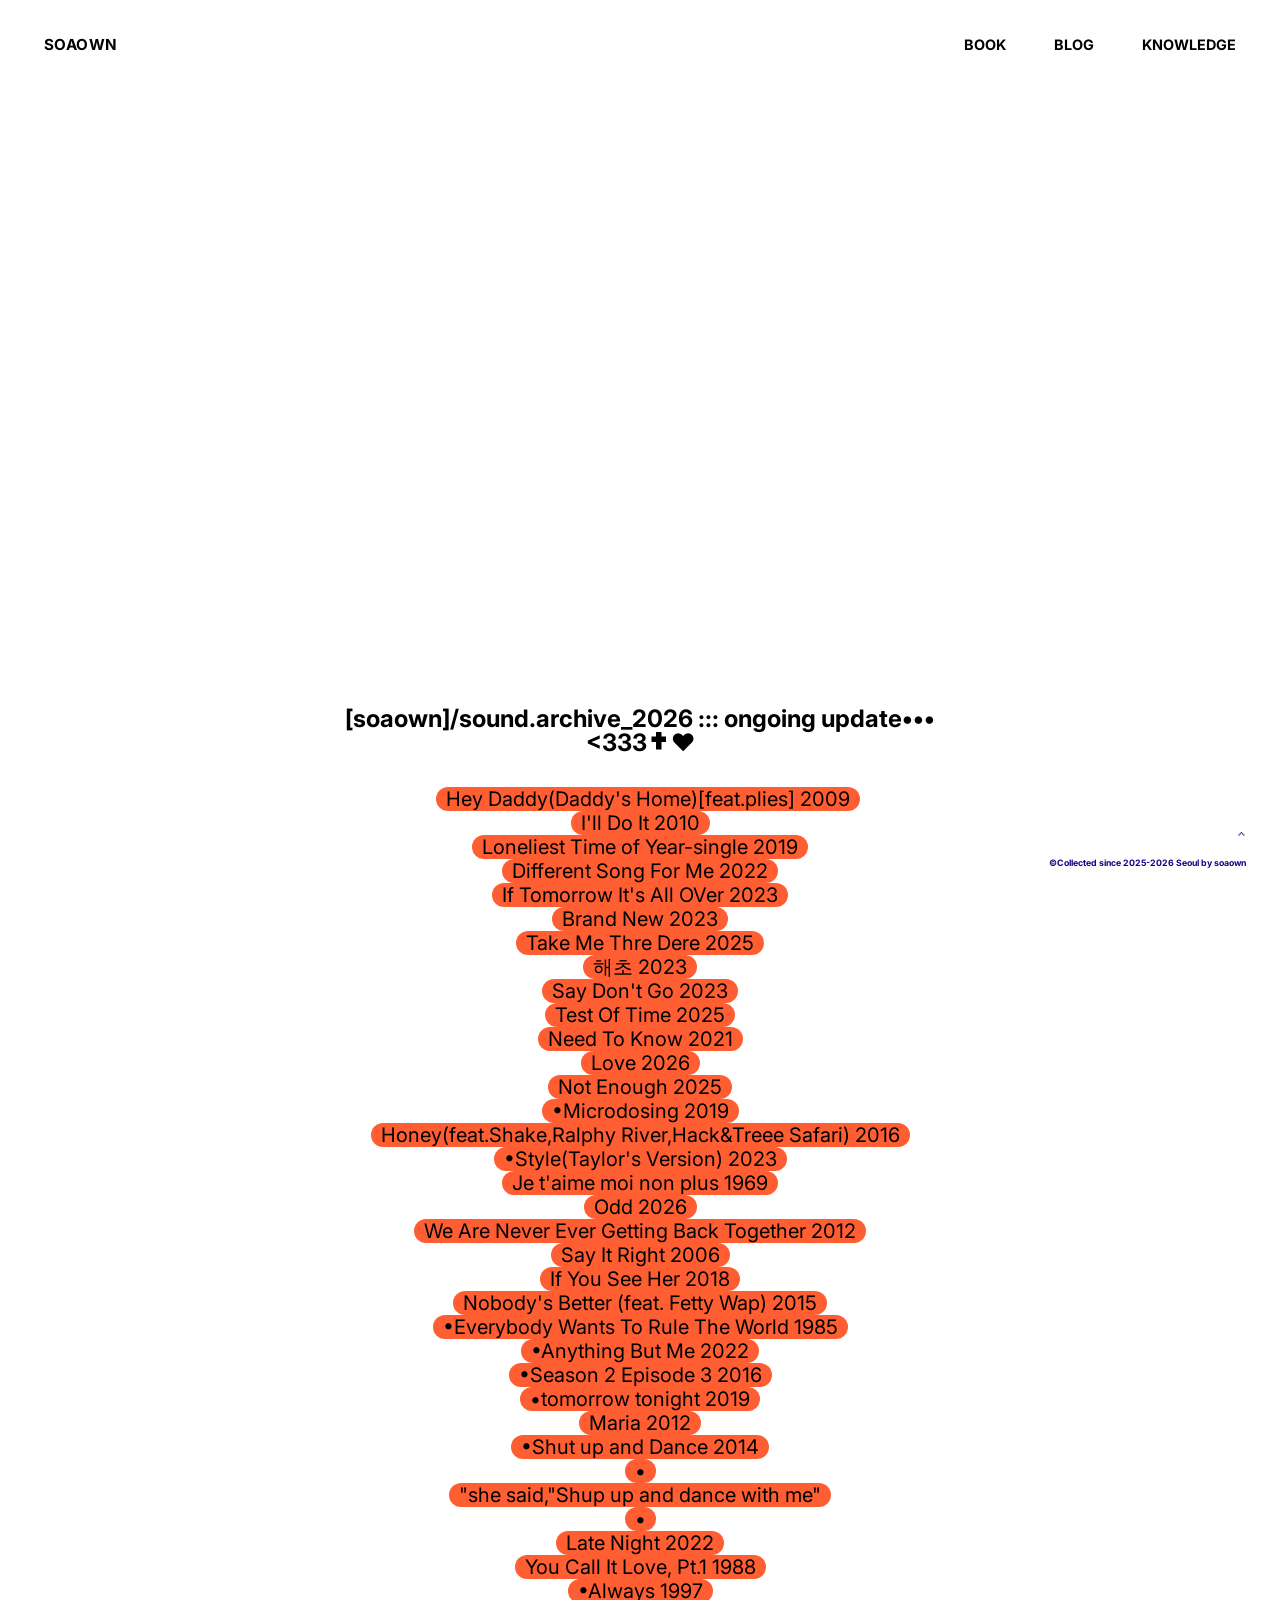
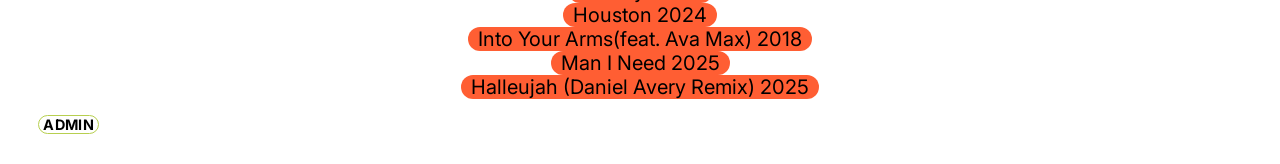
==== index.html @ d0f10136 "know 잠금" ====
<!DOCTYPE html>
<html lang="ko">

<head>
  <meta charset="UTF-8">
  <meta name="viewport" content="width=device-width, initial-scale=1.0">
  <title>SOAOWN</title>
  <link rel="preconnect" href="https://fonts.googleapis.com">
  <link rel="preconnect" href="https://fonts.gstatic.com" crossorigin>
  <link href="https://fonts.googleapis.com/css2?family=Inter:wght@400;500;600&display=swap" rel="stylesheet">
  <link rel="stylesheet" href="style.css">
</head>

<body>

  <header>
    <p class="site-title">
      <a href="index.html">SOAOWN</a>
    </p>
    <nav>
      <ul>
        <li><a href="book.html">BOOK</a></li>
        <li><a href="blog.html">BLOG</a></li>
        <li><a href="knowledge.html" onclick="guardKnowledge(event)">KNOWLEDGE</a></li>
      </ul>
    </nav>
  </header>

  <main>
    <div class="profile-section">
      <iframe class="music-video" src="https://www.youtube.com/embed/5ldiB3pgEKY" title="YouTube video player"
        frameborder="0" allowfullscreen>
      </iframe>
    </div>
  </main>

  <div id="log-container"></div>

  <script>
    fetch("log.html")
      .then(res => res.text())
      .then(data => {
        document.getElementById("log-container").innerHTML = data;
      });
  </script>

  <button class="admin-btn" onclick="openAdminPopup()">ADMIN</button>
  <script>
    const ADMIN_PASSWORD = "0310";

    function isAdminMode() {
      return localStorage.getItem("adminMode") === "true";
    }

    function applyAdminMode() {
      document.body.classList.toggle("admin-mode", isAdminMode());
    }

    function openAdminPopup() {
      const popup = document.getElementById("admin-popup") || document.getElementById("password-popup");

      if (!popup) {
        alert("ADMIN");
        return;
      }

      popup.style.display = "flex";
    }

    function closeAdminPopup() {
      const popup = document.getElementById("admin-popup") || document.getElementById("password-popup");

      if (!popup) return;

      popup.style.display = "none";
    }

    function submitAdminPassword() {
      const password = document.getElementById("admin-password-input").value;

      if (password === ADMIN_PASSWORD) {
        localStorage.setItem("adminMode", "true");
        applyAdminMode();
        closeAdminPopup();
      } else {
        openErrorPopup();
      }
    }

    function openErrorPopup() {
      document.getElementById("error-popup").style.display = "flex";
    }

    function closeErrorPopup() {
      document.getElementById("error-popup").style.display = "none";
    }

    document.addEventListener("DOMContentLoaded", applyAdminMode);
  </script>

  <button class="fab-top">⌃</button>
  <script>
    document.querySelector(".fab-top").addEventListener("click", () => {
      window.scrollTo({
        top: 0,
        behavior: "smooth"
      });
    });
  </script>

  <div class="floating-text">
    ©Collected since 2025-2026 Seoul by soaown
  </div>

  <div id="admin-popup" class="password-popup" style="display:none;">
    <div class="password-box">
      <p>password</p>

      <input type="password" id="admin-password-input" placeholder="••••">

      <div class="password-buttons">
        <button onclick="closeAdminPopup()">CLOSE</button>
        <button onclick="submitAdminPassword()">ENTER</button>
      </div>
    </div>
  </div>

  <div id="error-popup" style="display:none;">
    <div class="password-box">
      <p class="error-text">
        <img src="/soaown/assets/sleep.png" class="sleepy-img">
      </p>
      <div class="password-buttons">
        <button onclick="closeErrorPopup()">OK</button>
      </div>
    </div>
  </div>

</body>

</html>
---- style.css ----
* {
  margin: 0;
  padding: 0;
  box-sizing: border-box;
}

body {
  font-family: "Inter", sans-serif;
  background-image: url("https://i.pinimg.com/1200x/c5/1b/64/c51b645fe405be873542bcdd34ad142d.jpg");
  color: #030201;
  background-size: cover;
  background-position: top center;
  font-size: 16px;
  line-height: 1.5;
  padding: 0 clamp(1.5rem, 3vw, 3rem);
  padding-bottom: 30px;
  display: flex;
  flex-direction: column;
  min-height: 100vh;
}

/* ===== 헤더 (수평 정렬: 타이틀 왼쪽 + 네비 오른쪽) ===== */
header {
  max-width: 1200px;
  width: 100%;
  margin: 0 auto;
  padding: 2rem 0 1rem;
  display: flex;
  justify-content: space-between;
  align-items: center;
  flex-wrap: wrap;
  gap: 1rem;
}

.site-title {
  margin: 0;
  padding: 0;
  align-items: center;
}

.site-title,
.site-title h1,
.site-title a {
  margin: 0;
  padding: 0;
  line-height: 1.5;
}

.site-title a {
  font-size: 0.95rem;
  font-weight: 700;
  letter-spacing: 0.03em;
  display: inline-block;
  padding: 0.1px 4px;
  border-radius: 800px;
  background-color: #fff;
  text-decoration: none;
  transition: all 0.3s ease;
}

/* hover */
.site-title a:hover {
  background-color: #b7cf4f;
  border-color: #b7cf4f;
  color: #fff;
}

.site-title a {
  color: #030201;
  text-decoration: none;
}

nav ul {
  list-style: none;
  display: flex;
  gap: 2.5rem;
}

nav a {
  font-size: 0.9rem;
  font-weight: 700;
  color: #030201;
  text-decoration: none;
  display: inline-block;
  padding: 0.1px 4px;
  border-radius: 800px;
  background-color: #fff;
  transition: all 0.3s ease;
}

/* hover */
nav a:hover {
  background-color: #b7cf4f;
  border-color: #b7cf4f;
  color: #fff;
}

nav a.active {
  background-color: #b7cf4f;
  border-color: #b7cf4f;
  color: #fff;
}

nav a:hover {
  text-decoration: none;
}

/* ===== 메인 ===== */
main {
  max-width: 700px;
  width: 100%;
  margin: 0 auto;
  flex: 1;
  padding: 3rem 0;
  text-align: center;
}

.page-title {
  font-size: clamp(2.5rem, 5vw, 4rem);
  font-weight: 500;
  line-height: 1.1;
  padding-bottom: 10px;
  letter-spacing: -0.02em;
}

/* ===== 메인 페이지 (index.html) ===== */
.profile-section {
  display: flex;
  flex-direction: column;
  align-items: center;
  gap: 2rem;
}

/* ===== 리스트 페이지 ===== */
.item-list {
  list-style: none;
}

.item-list li {
  padding: 0.5rem 0;
}

.item-title {
  font-size: 1.5rem;
  font-weight: 700;
  margin-bottom: 0.4rem;
  line-height: 1.3;
}

.item-title a {
  color: #030201;
  text-decoration: none;
}

.item-title a:hover {
  text-decoration: none;
}

.item-meta {
  font-size: 0.7rem;
  color: #030201;
  display: inline-flex;
  align-items: center;
  gap: 0.5rem;
  background: rgba(255, 255, 255, 0.18);
  border-radius: 3rem;
  padding: 0.1rem 0.7rem;
  box-shadow: 0 4px 20px rgba(0, 0, 0, 0.08), inset 0 1px 1px rgba(255, 255, 255, 0.35);
}


/* ===== 검색바 ===== */
.search-section {
  margin-bottom: 1.5rem;
  text-align: center;
}

.search-input {
  width: 60%;
  max-width: 500px;
  padding: 0.7rem 1.2rem;
  border: none;
  border-radius: 20px;
  font-family: inherit;
  font-size: 0.95rem;
  background: #ff5e33;
  color: #030201;
}

.search-input::placeholder {
  color: rgba(3, 2, 1, 0.4);
}

.search-input:focus {
  outline: none;
  box-shadow: none !important;
}

/* ===== 글추가 버튼 / 폼 ===== */
.add-section {
  margin-bottom: 1.5rem;
}

.fake-search {
  padding: 0.7rem 0.7rem;
  font-family: inherit;
  font-size: 0.9rem;
}

.add-btn {
  background: none;
  border: none;
  color: #030201;
  padding: 0.7rem 0.7rem;
  font-family: inherit;
  font-size: 0.9rem;
  cursor: pointer;
  transition: all 0.2s;
  font-weight: 600;
}

.add-form {
  flex-direction: column;
  gap: 0.5rem;
  padding: 0;
  background: transparent;
  border: none;
  text-align: left;
  max-width: 970px;
  margin: 1rem auto 0;
  align-items: center;
}

.add-form #title-input {
  font-size: clamp(1.8rem, 3.5vw, 2.5rem);
  font-weight: 600;
  font-family: inherit;
  text-align: center;
  line-height: 1.25;
  letter-spacing: -0.01em;

  border: none;
  padding: 0.5rem 0;
  background: transparent;
  color: #030201;

  width: 60%;
  height: 1.7em;
  min-height: 1.7em;
  resize: none;
  overflow: hidden;
  outline: none;
  box-shadow: none;
  display: block;
}

.add-form #title-input::placeholder {
  color: rgba(3, 2, 1, 0.25);
  font-weight: 600;
}

.add-form #title-input:focus {
  outline: none;
  border-bottom-color: none;
}

/* meta-grid 레이아웃 */
.add-form .meta-grid label {
  display: flex;
  align-items: flex-start;
  gap: 0.1rem;
  width: 100%;
}

.add-form .meta-grid span {
  width: 80px;
  flex-shrink: 0;
  opacity: 0.45;
  font-size: 0.8rem;
  text-transform: lowercase;
  padding-top: 0.1rem;
}

/* ===== post 페이지 meta-grid ===== */
.post-header .meta-grid {
  display: inline-flex;
  flex-direction: column;
  gap: 0.09rem;
  text-align: left;
}

.post-header .meta-grid label {
  display: flex;
  align-items: flex-start;
  gap: 0.1rem;
  justify-content: flex-start;
  width: 100%;
}

.post-header .meta-grid span {
  width: 80px;
  flex-shrink: 0;
  opacity: 0.45;
  font-size: 0.8rem;
  padding-top: 0.1rem;
}

.post-header .meta-grid p,
.post-header .meta-grid a {
  flex: 1;
  min-width: 0;
  width: 100%;
  margin: 0;
  font-family: inherit;
  font-size: 0.8rem;
  line-height: 1.5;
  color: #030201;
  text-decoration: none;
}

/* input · textarea 공통 - 둘 다 보이지 않게 */
.add-form .meta-grid input,
.add-form .meta-grid textarea {
  flex: 1;
  min-width: 0;
  width: 100%;
  border: none;
  outline: none;
  background: transparent;
  box-shadow: none;
  -webkit-appearance: none;
  appearance: none;
  font-family: inherit;
  font-size: 0.8rem;
  color: #030201;
  padding: 0.1rem 0;
  margin: 0;
}

/* textarea만 따로 - 줄바꿈 + 핸들·스크롤 제거 */
.add-form .meta-grid textarea {
  resize: none;
  overflow: hidden;
  overflow-wrap: anywhere;
  word-break: break-word;
  line-height: 1.5;
  display: block;
  width: 620px;
}

.add-form #date-input,
.add-form #category-input {
  flex: 1;
  font-size: 0.8rem;
  border: none;
  padding: 0.1rem 0;
  background: transparent;
  font-family: inherit;
  color: #030201;
}

.add-form #date-input:focus,
.add-form #category-input:focus {
  outline: none;
}

.add-form #date-input {
  letter-spacing: -0.07em;
  font-weight: 400;
  font-family: "Inter", sans-serif;
}

.add-form input {
  flex: 1;
  font-size: 0.8rem;
  border: none;
  border-bottom: none;
  padding: 0.1rem 0;
  background: transparent;
  font-family: inherit;
  color: #030201;
}

.add-form input:focus {
  outline: none;
}

.add-form #category-input::placeholder {
  color: rgba(3, 2, 1, 0.4);
}

.add-form #content-input {
  max-height: 1073px;
  width: 100%;
  padding: 0.5rem 0.5rem;
  resize: vertical;
  outline: none;
  border-radius: 10px;
  border: 3px solid #387bbe;
  background: white;
  font-size: 0.8rem;
}

.add-form #content-input::placeholder {
  color: rgba(3, 2, 1, 0.4);
}

.form-buttons {
  display: flex;
  gap: 0.5rem;
  justify-content: flex-end;
  margin-top: 2rem;
  padding-top: 1.5rem;
}

.form-buttons button {
  padding: 0.6rem 1.5rem;
  border: 1px solid rgba(3, 2, 1, 0.2);
  background: white;
  cursor: pointer;
  font-family: inherit;
  border-radius: 4px;
  font-size: 0.9rem;
  color: #030201;
}

.form-buttons button[type="submit"] {
  background: #030201;
  color: white;
  border-color: #030201;
}

/* ===== 삭제 버튼 ===== */
.post-actions button {
  background: white;
  border: none;
  cursor: pointer;
  font-family: inherit;
  font-weight: 700;
  color: black;
  padding: 0.1px 4px;
  border-radius: 800px;
  font-size: 0.9rem;
}

.post-actions {
  position: relative;
  z-index: 9999;
  margin-left: 7rem;
  display: flex;
  justify-content: left;
  gap: 1rem;
}

/* ===== 빈 페이지 (BOOK, KNOWLEDGE 임시) ===== */
.empty-page {
  color: rgba(3, 2, 1, 0.4);
  font-size: 1rem;
  margin-top: 2rem;
}

/* ===== 글 페이지 - 뒤로가기 링크 ===== */
.post-back {
  margin-top: 4rem;
  padding-top: 2rem;
  text-align: left;
}

.post-back a {
  color: rgba(3, 2, 1, 0.6);
  text-decoration: none;
  font-size: 0.9rem;
}

.post-back a:hover {
  color: #030201;
  text-decoration: none;
}

/* ===== 리스트 페이지 좌측 정렬 (BOOK, BLOG, KNOWLEDGE) ===== */
.list-page main {
  text-align: left;
  max-width: 800px;
}

.list-page .page-title {
  margin-bottom: 2.5rem;
}

/* ===== 개별 글 페이지 ===== */
.post-header {
  margin-bottom: 0.5rem;
  display: flex;
  flex-direction: column;
  gap: 0.8rem;
  align-items: center;
  max-width: 700px;
  width: 100%;
  text-align: center;
  word-break: keep-all;
  overflow-wrap: break-word;
}

.post-title {
  font-size: clamp(2.5rem, 2.5vw, 0.5rem);
  font-weight: 700;
  line-height: 1.2;
  letter-spacing: -0.01em;
  margin-bottom: 0;
}

.post-meta {
  font-size: 0.9rem;
  color: rgba(3, 2, 1, 0.5);
  display: flex;
  flex-direction: column;
  text-align: left;
  gap: 0.01rem;
  background: rgba(255, 255, 255, 0.18);
  padding: 0.5rem 4rem;
  margin-top: 1rem;
  margin-bottom: 1rem;
  border-radius: 3rem;
  box-shadow: 0 4px 20px rgba(0, 0, 0, 0.08), inset 0 1px 1px rgba(255, 255, 255, 0.35);
}

.post-item {
  display: flex;
  align-items: flex-start;
  gap: 1rem;
  text-align: left;
  width: 100%;
}

.post-meta span {
  width: 90px;
  opacity: 0.45;
  font-size: 0.8rem;
  flex-shrink: 0;
}

.post-item p {
  margin: 0;
}

.post-meta a {
  color: inherit;
  text-decoration: none;
}

.post-content {
  text-align: left;
  font-size: 0.8rem;
  line-height: 1.5;
  margin-left: 7rem;
  margin-right: 7rem;
  font-weight: 400;
}

@media (max-width: 600px) {
  .post-content {
    margin-left: 0.5rem;
    margin-right: 0.5rem;
  }
}

.post-content p {
  margin-bottom: 1.4em;
}

.post-content p:last-child {
  margin-bottom: 0;
}

.post-nav {
  margin-top: 4rem;
  padding-top: 2rem;
  display: flex;
  justify-content: space-between;
  gap: 2rem;
  text-align: left;
}

.post-nav-item {
  flex: 1;
  font-size: 0.9rem;
}

.post-nav-item.next {
  text-align: right;
}

.post-nav-item .label {
  display: block;
  color: rgba(3, 2, 1, 0.5);
  margin-bottom: 0.25rem;
}

.post-nav-item a {
  color: #030201;
  text-decoration: none;
  font-weight: 500;
}

.post-nav-item a:hover {
  text-decoration: none;
}

/* ===== 모바일 반응형 ===== */
@media (max-width: 600px) {
  header {
    display: flex;
    justify-content: center;
    align-items: center;
    gap: clamp(1.4rem, 7vw, 2.4rem);
    /* 제목과 카테고리 간격 */
  }

  .site-title,
  nav,
  nav ul {
    margin: 0;
    padding: 0;
  }

  nav ul {
    display: flex;
    gap: clamp(1.4rem, 7vw, 2.4rem);
    /* book / blog / knowledge 간격 */
    list-style: none;
    align-items: center;
  }

  .site-title a,
  nav li a {
    font-size: 0.75rem !important;
    line-height: 1.3;
    align-items: center;
  }
}

.post-nav {
  flex-direction: column;
  gap: 1rem;
}

.post-nav-item.next {
  text-align: left;
}

.profile-placeholder {
  width: 220px;
  height: 220px;
}

.profile-section {
  display: flex;
  justify-content: center;
}

.music-video {
  width: 100vw;
  max-width: 100vw;

}

@media (max-width: 600px) {
  ul {
    padding-left: 0;
    margin-left: 0;
    list-style: none;
  }

  .fake-search {
    padding-right: 0.7rem;
    padding-left: 0;
    font-family: inherit;
    font-size: 0.9rem;
  }

  .add-btn {
    background: none;
    border: none;
    color: #030201;
    padding-left: 0.7rem;
    padding-right: 0;
    font-weight: 600;
    font-family: inherit;
    font-size: 0.9rem;
    cursor: pointer;
    transition: all 0.2s;
  }
}

/* ===== 첫화면 유튜브 ===== */
.video-wrap {
  display: flex;
  justify-content: center;
  width: 100%;

}

.music-video {
  width: 100vw;
  max-width: 900px;
  aspect-ratio: 16 / 9;
  border: none;
  display: block;

}

main,
.container,
.profile-section,
.content {
  max-width: none !important;
  width: 100%;
}

/* ===== 홈화면글 ===== */
.log-text {
  font-family: "Inter", sans-serif;
  white-space: pre-wrap;
  color: #000000;
  line-height: 1.2;
  text-align: center;
  font-size: 20px;
  display: inline;
  background: #ff5e33;
  border-radius: 100px;
  padding: 0px 10px;
  box-decoration-break: clone;
  -webkit-box-decoration-break: clone;
}


/* 홈화면 제목*/
.log-section {
  font-family: "Inter", sans-serif;
  white-space: pre-wrap;
  color: #000000;
  line-height: 1;
  text-align: center;

}

/* ===== 시발왜안대냐고햇던거임(곧푸터) ===== */
.floating-text {
  position: fixed;
  right: clamp(12px, 4vw, 34px);
  bottom: 20px;
  color: #1a0089;
  pointer-events: none;
  font-size: 0.55rem;
  font-weight: 700;
  padding: 0.7rem 0;
  width: auto;
  display: block;
  justify-content: flex-end;
  z-index: 1;
}

@keyframes float {
  0% {
    transform: translateY(0);
  }

  50% {
    transform: translateY(-10px);
  }

  100% {
    transform: translateY(0);
  }
}

.fab-top {
  position: fixed;
  right: clamp(12px, 4vw, 34px);
  bottom: 35px;
  color: #1a0089;
  font-size: 1.2rem;
  font-weight: 500;
  padding: 1rem 0;
  width: auto;
  display: block;
  z-index: 10;
  background: transparent;
  /* 👉 핵심 */
  border: none;
  /* 👉 기본 버튼 테두리 제거 */
  cursor: pointer;
  /* 👉 클릭 가능한 커서로 변경 */
}

/* ===== 비번꾸미기창 ===== */
.password-popup {
  position: fixed;
  top: 0;
  left: 0;
  width: 100%;
  height: 100%;

  background-image: url("assets/asdf.png");
  backdrop-filter: blur(2px);
  background-position: center;
  background-size: 380px auto;
  background-repeat: no-repeat;

  display: flex;
  justify-content: center;
  align-items: center;

  z-index: 9999;
}

.password-popup.active {
  pointer-events: auto;
}

.password-box {
  background: #ffffff;
  padding: 20px;
  border-radius: 30px;
  display: flex;
  flex-direction: column;
  gap: 30px;

  min-width: 300px;

  font-family: "Inter", sans-serif;
  font-size: 28px;
  font-weight: 700;
  text-align: center;
}

.password-box p {
  color: #1a0089;
}

.password-box input {
  border: none;
  padding: 5px;
  outline: none;
  border-radius: 20px;
  font-size: 16px;
  text-align: center;
  background: #f8f8f8;

  box-shadow: inset 0 1px 2px rgba(0, 0, 0, 0.08);

}

.password-buttons {
  display: flex;
  justify-content: center;
  gap: 3.8rem;
}

.password-buttons button {
  background: #ff5e33;
  /* 버튼 배경색 */
  color: #1a0089;
  /* 버튼 글씨 색 */
  padding: 0.15rem 1rem;
  /* 버튼 크기 */
  border-radius: 800px;
  /* 버튼 모서리 둥글게 */
  font-family: "Inter", sans-serif;
  font-size: 14px;
  font-weight: 700;
  cursor: pointer;
  pointer-events: auto;
  transition: 0.2s;
  border: none;
}

#error-popup {
  position: fixed;
  top: 0;
  left: 0;
  width: 100%;
  height: 100%;

  display: flex;
  justify-content: center;
  align-items: center;
  background-image: url("assets/asdf.png");
  background-position: center;
  background-size: 380px auto;
  background-repeat: no-repeat;

  backdrop-filter: none;
  -webkit-backdrop-filter: none;


  z-index: 10001;
  pointer-events: none;
}

#error-popup .password-box {
  background: #ffffff;
  color: white;
  padding: 20px;
  border-radius: 30px;
  display: flex;
  flex-direction: column;
  gap: 35px;
  align-items: center;
  min-width: 300px;
  box-shadow: none;
  font-family: "Inter", sans-serif;
  font-size: 25px;
  font-weight: 700;
  text-align: center;
}


.sleepy-img {
  width: 80px;
  height: 80px;
  object-fit: contain;
  position: relative;
  top: 15px;
}

#error-popup .password-box button {
  cursor: pointer;
  pointer-events: auto;
  display: flex;
  justify-content: center;

}

/* ===== 카테고리꾸미기창 ===== */
.meta-grid {
  display: inline-flex;
  flex-direction: column;
  align-items: flex-start;
  gap: 0.01rem;
  background: rgba(255, 255, 255, 0.18);
  padding: 0.5rem 4rem;
  margin-top: 1rem;
  margin-bottom: 1rem;
  border-radius: 3rem;
  text-align: left;
  box-shadow: 0 4px 20px rgba(0, 0, 0, 0.08), inset 0 1px 1px rgba(255, 255, 255, 0.35);
}

.meta-item {
  display: flex;
  align-items: center;
  gap: 0.7rem;
}

.meta-item span {
  width: 72px;
  opacity: 0.45;
  font-size: 0.8rem;
}

.meta-item input {
  flex: 1;
  border: none;
  background: transparent;
  font-family: inherit;
}

.meta-grid label {
  display: flex;
  align-items: flex-start;
  gap: 0.1rem;
}

.meta-grid p {
  margin: 0;
}

.add-form .meta-grid label {
  width: 100%;
}

.add-form .meta-grid input,
.add-form .meta-grid textarea {
  flex: 1;
  width: 100%;
  min-width: 0;
}

.add-form .meta-grid {
  width: 660px;
  max-width: 90vw;
}

.add-form .meta-grid label {
  width: 100%;
}

.add-form .meta-grid input {
  flex: 1;
  width: 100%;
  min-width: 0;
}

.add-form .meta-grid #link-input {
  flex: 1;
  width: 100%;
  min-width: 0;
}

/* ===== 툴바 ===== */
.add-form #content-input:empty::before {
  content: attr(data-placeholder);
  color: rgba(81, 81, 81, 0.9);
  pointer-events: none;
}

.editor-toolbar {
  display: flex;
  gap: 1.5rem;
  margin: 1rem 0;
  background: none;
  position: relative;
  justify-content: center;
}

.editor-toolbar button {
  border-radius: 800px;
  background: #b7cf4f;
  color: rgb(255, 255, 255);
  padding: 0.1rem 1rem;
  font-family: inherit;
  font-size: 0.7rem;
  cursor: pointer;
  border: none;
  pointer-events: auto;
}

/* 글쓰기창 + 완료창 공통 이미지 */
.image-box {
  display: block;
  max-width: 100%;
  margin: 1rem 0;
}

.image-box img {
  width: 100%;
  height: auto;
  display: block;
}

/* 글쓰기창에서만 이미지 크기 조절 가능 */
#content-input .image-box {
  display: inline-block;
  min-width: 80px;
  min-height: 80px;
  border: 1px dashed rgba(3, 2, 1, 0.15);
}

#content-input .image-box img {
  width: 100%;
  height: 100%;
  object-fit: contain;
}

/* 완료된 글에서는 이미지가 글 흐름 안에 고정 */
.post-content .image-box {
  resize: none;
  overflow: visible;
  border: none;
}

.footnote-ref {
  font-size: 0.75em;
  vertical-align: super;
  color: #1a0089;
  cursor: pointer;
}

.after-footnote {
  font-size: 0.8rem;
  vertical-align: baseline;
}

.footnote-popup {
  position: absolute;
  z-index: 9999;
  max-width: 260px;
  padding: 0.4rem 1rem;
  background: #ff5e33;
  border: none;
  border-radius: 800px;
  font-size: 0.75rem;
  line-height: 1.5;
}

/* ===== 이미지 박스 ===== */
.image-box {
  position: relative;
  display: inline-block;
  margin: 1rem auto;
  max-width: 100%;
}

.image-box img {
  width: 100%;
  height: auto;
  display: block;
}

/* 리사이즈 핸들 */
.resize-handle {
  width: 8px;
  height: 8px;
  background: white;
  border: 1px solid #1a0089;
  position: absolute;
  right: -4px;
  bottom: -4px;
  cursor: nwse-resize;
}

/* 완료된 글에서는 이미지 리사이즈 핸들 숨김 */
.post-content .resize-handle {
  display: none;
}

/* 완료된 글에서는 선택/수정 느낌 제거 */
.post-content .image-box {
  outline: none;
  cursor: default;
  pointer-events: auto;
}

.post-content .image-box.selected {
  outline: none;
}

.editor-box {
  background: rgb(255, 255, 255);
  border: 3px solid #387bbe;
  width: 100%;
  border-radius: 10px;
  position: relative;
  overflow: hidden;
}

.editor-box .editor-toolbar {
  position: absolute;
  top: 0.6rem;
  left: 0.6rem;
  right: 0.6rem;
  z-index: 20;
  background: transparent;
  border-radius: 10px;
  margin: 0;
  display: flex;
  gap: 0.5rem;
  flex-wrap: wrap;
  pointer-events: none;
}

.editor-box #content-input {
  border: none;
  background: transparent;
  max-height: 50vh;
  overflow-y: auto;
  padding: 3.5rem 1rem 1rem;
}

/* ===== ADMIN 버튼 ===== */
.admin-btn {
  background: white;
  border: 1.5px solid #b7cf4f;
  cursor: pointer;
  font-family: inherit;
  font-weight: 700;
  color: black;
  padding: 0.15px 4px;
  border-radius: 800px;
  font-size: 0.9rem;
  display: inline-block;
  width: fit-content;
  margin-top: 1rem;
  transition: all 0.3s ease;
  letter-spacing: 0.02em;
  box-sizing: border-box;
}

/* hover */
.admin-btn:hover {
  background: #b7cf4f;
  border-color: #b7cf4f;
  color: #fff;
}

/* ===== 관리자 모드 아닐 때 수정삭제 숨김 ===== */
.post-actions {
  display: none;
}

/* ===== 관리자 모드에서만 보이기 ===== */
body.admin-mode .post-actions {
  display: flex;
}

/* ===== 관리자 모드 로그인시 admin 색깔 ===== */
body.admin-mode .admin-btn {
  background: #b7cf4f;
  color: white;
  border-color: #b7cf4f;
}
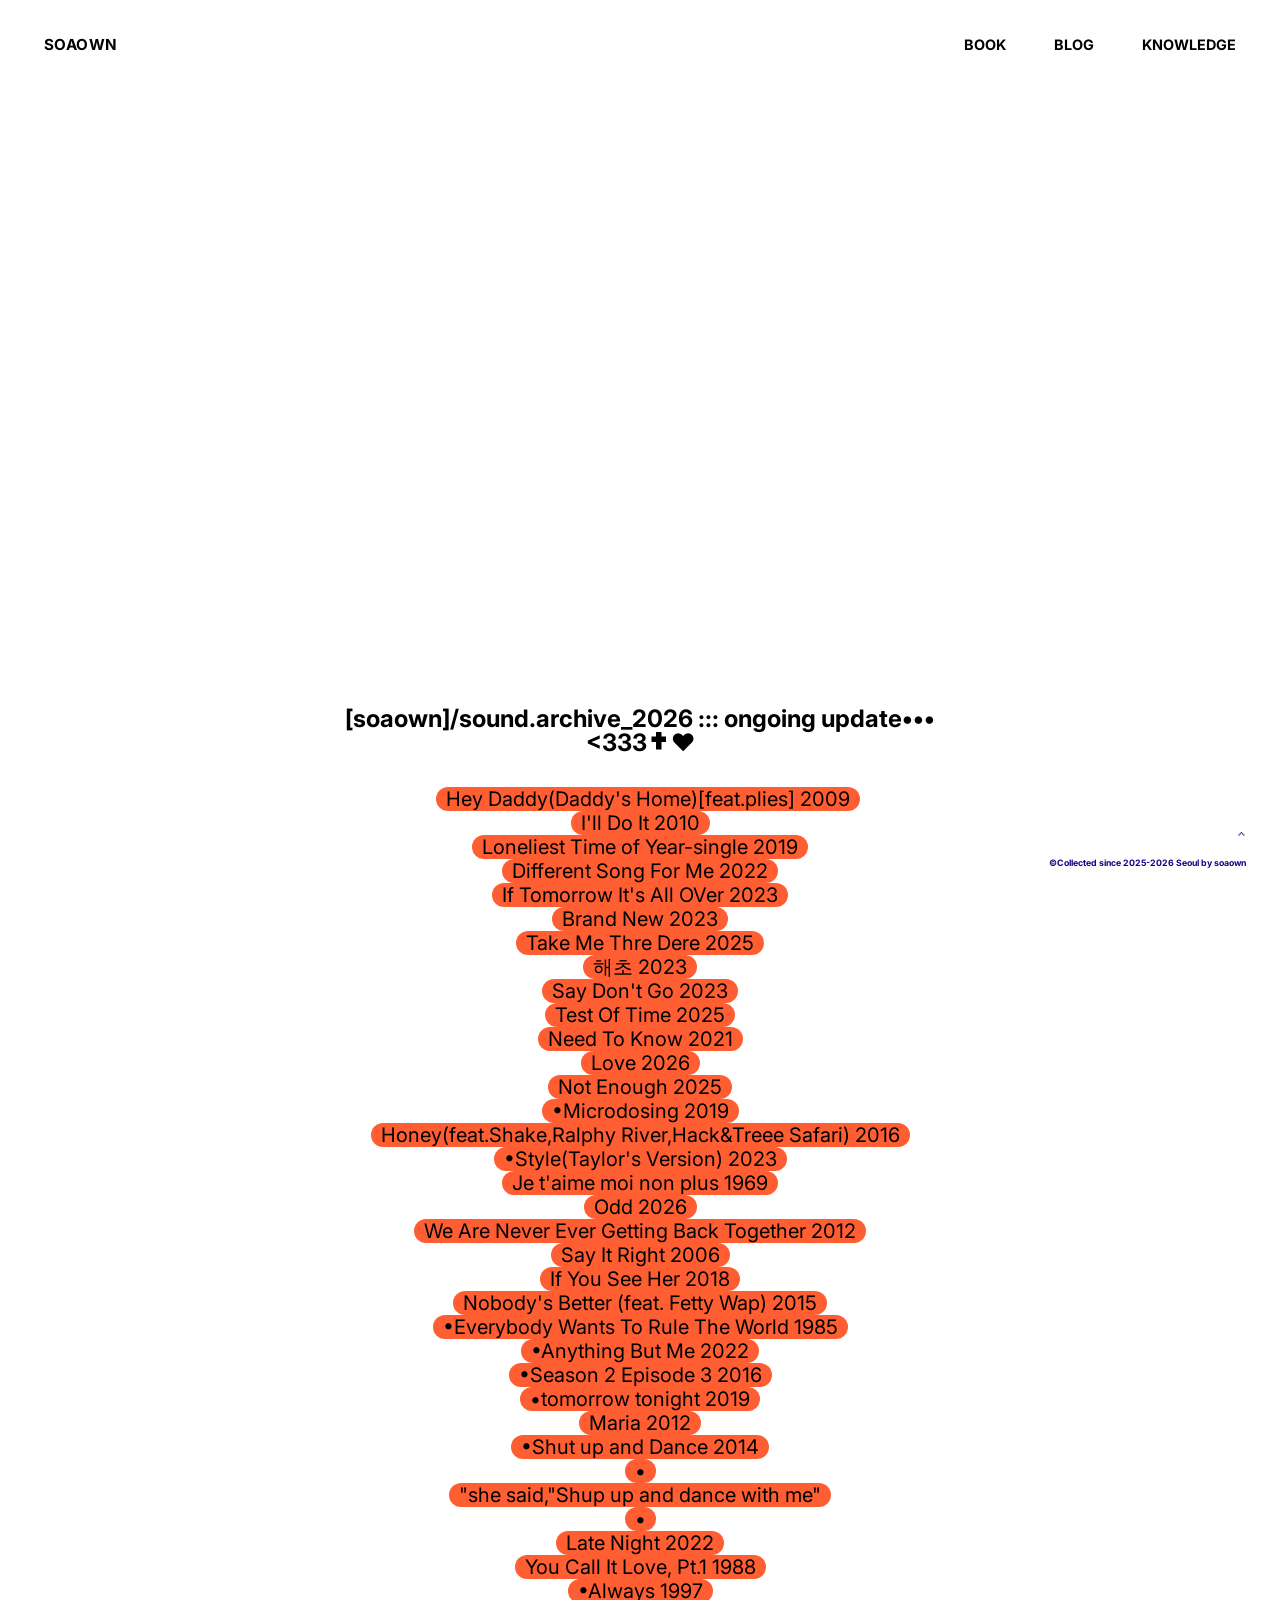
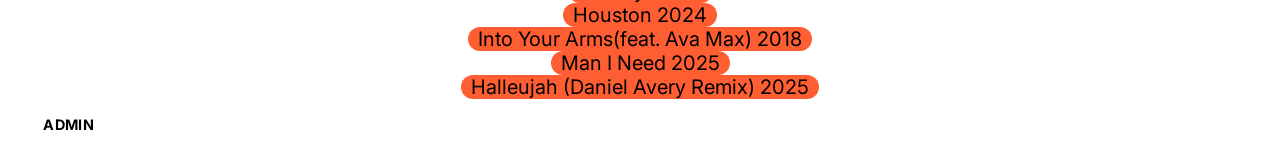
==== commit 7dea101d: "홈화면에서 노운레디 창 막음" ====
--- a/index.html
+++ b/index.html
@@ -95,6 +95,13 @@
       document.getElementById("error-popup").style.display = "none";
     }
 
+    function guardKnowledge(event) {
+      if (!isAdminMode()) {
+        event.preventDefault();
+        openAdminPopup();
+      }
+    }
+
     document.addEventListener("DOMContentLoaded", applyAdminMode);
   </script>
 
@@ -114,7 +121,7 @@
 
   <div id="admin-popup" class="password-popup" style="display:none;">
     <div class="password-box">
-      <p>password</p>
+      <p>access log</p>
 
       <input type="password" id="admin-password-input" placeholder="••••">
 
--- a/style.css
+++ b/style.css
@@ -1171,7 +1171,7 @@
 /* ===== ADMIN 버튼 ===== */
 .admin-btn {
   background: white;
-  border: 1.5px solid #b7cf4f;
+  border: 1.5px solid #ffffff;
   cursor: pointer;
   font-family: inherit;
   font-weight: 700;
